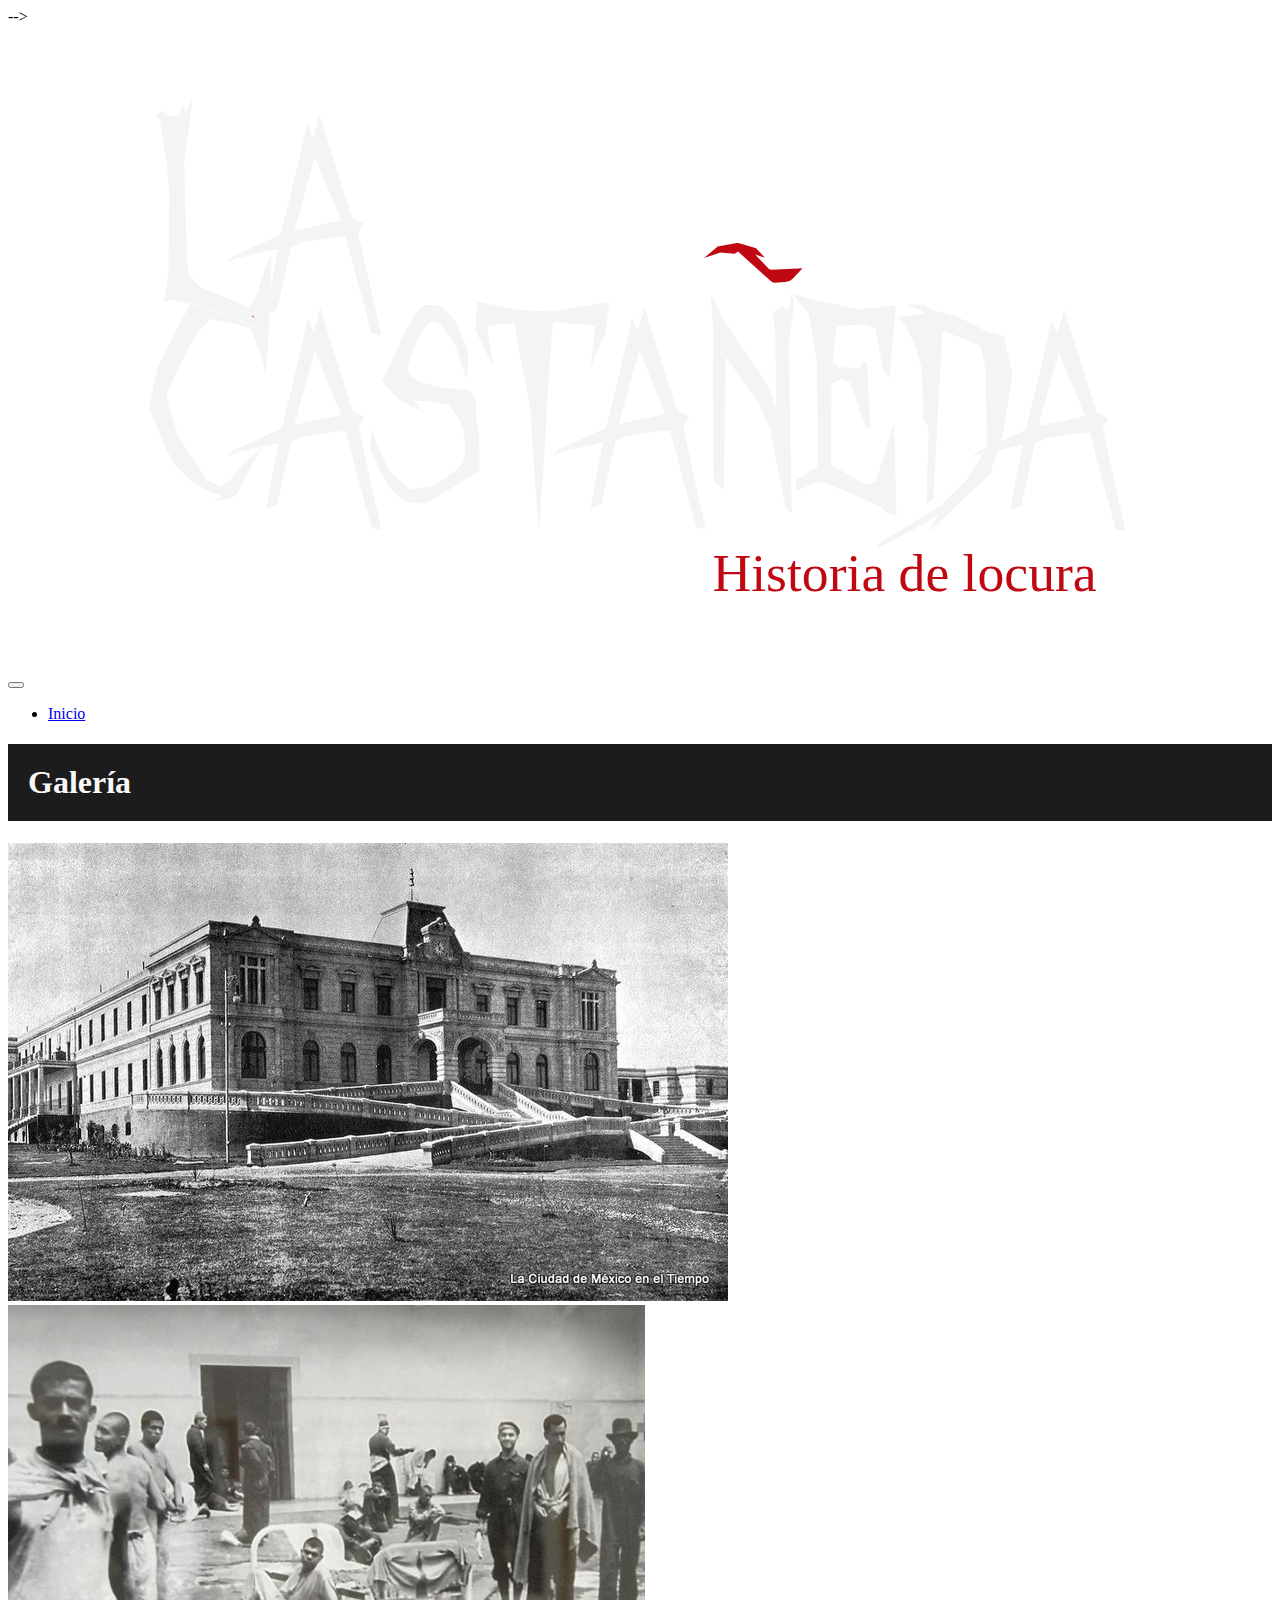
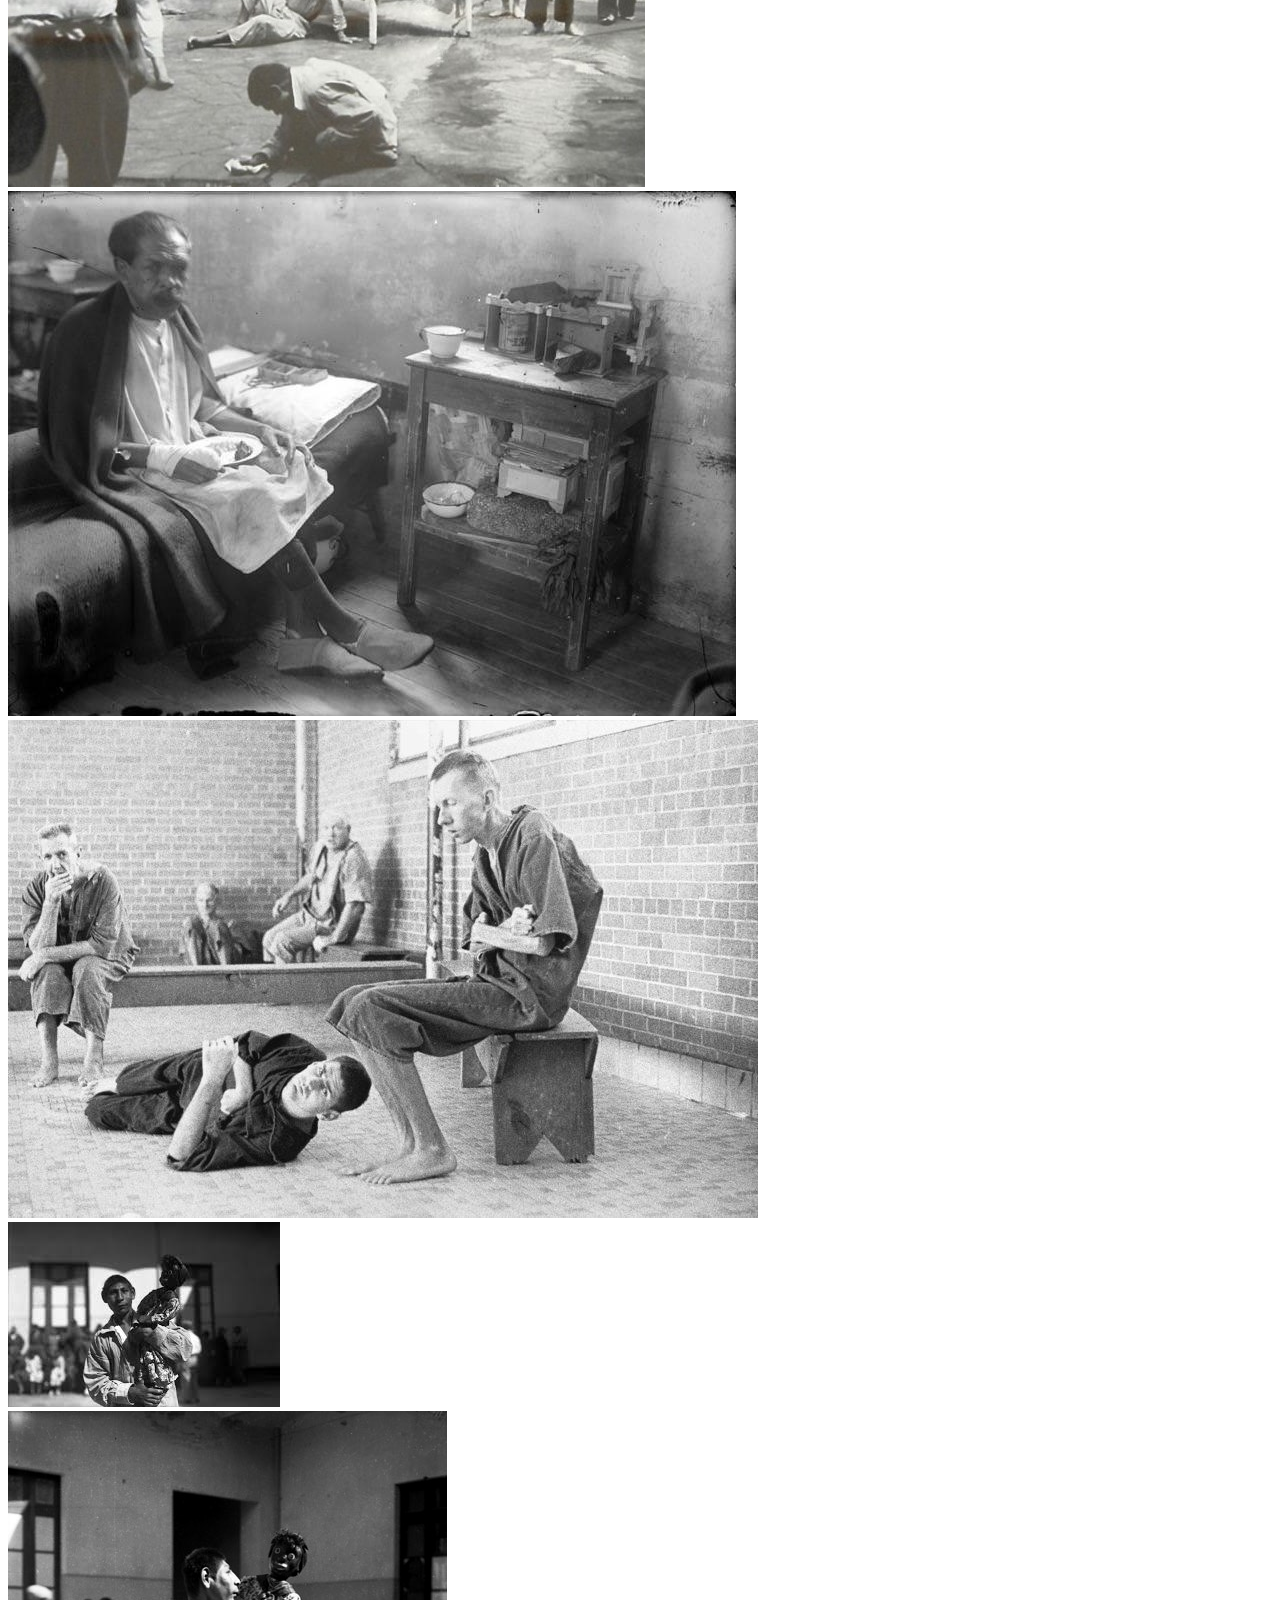
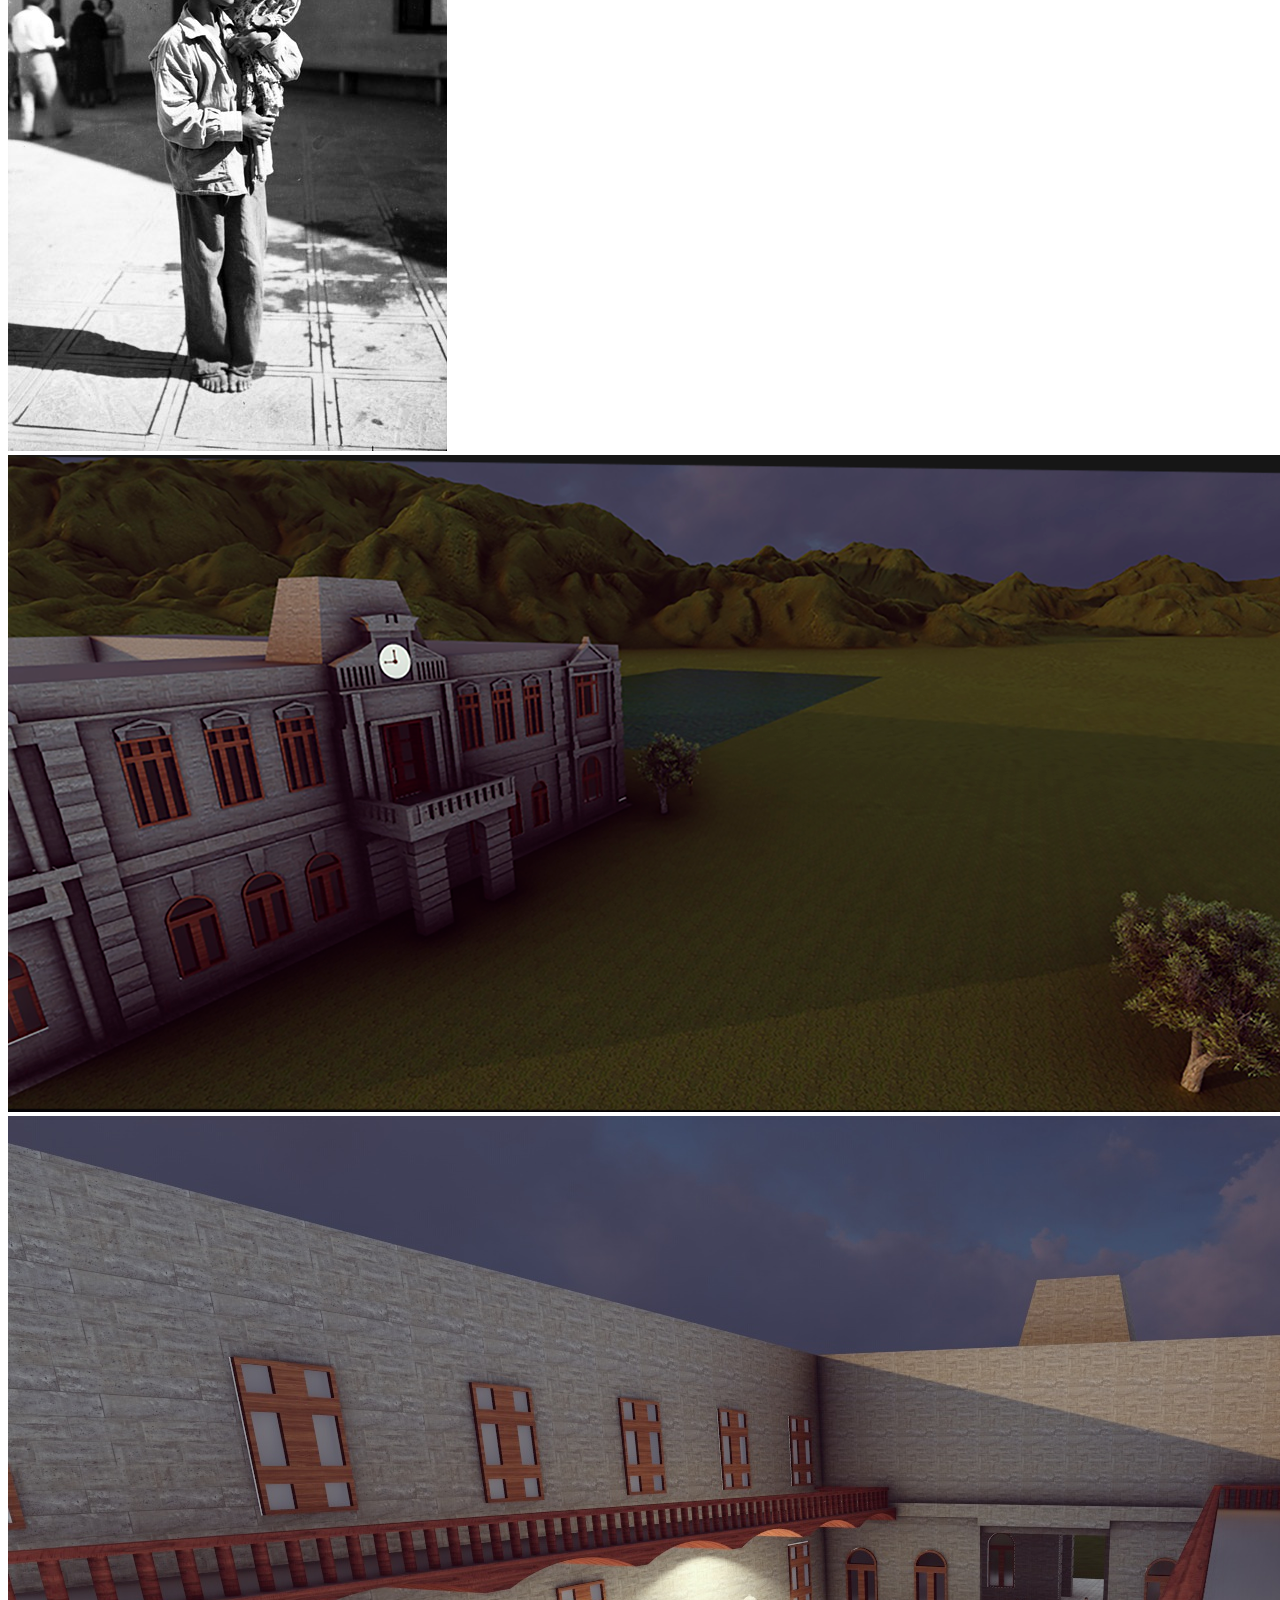
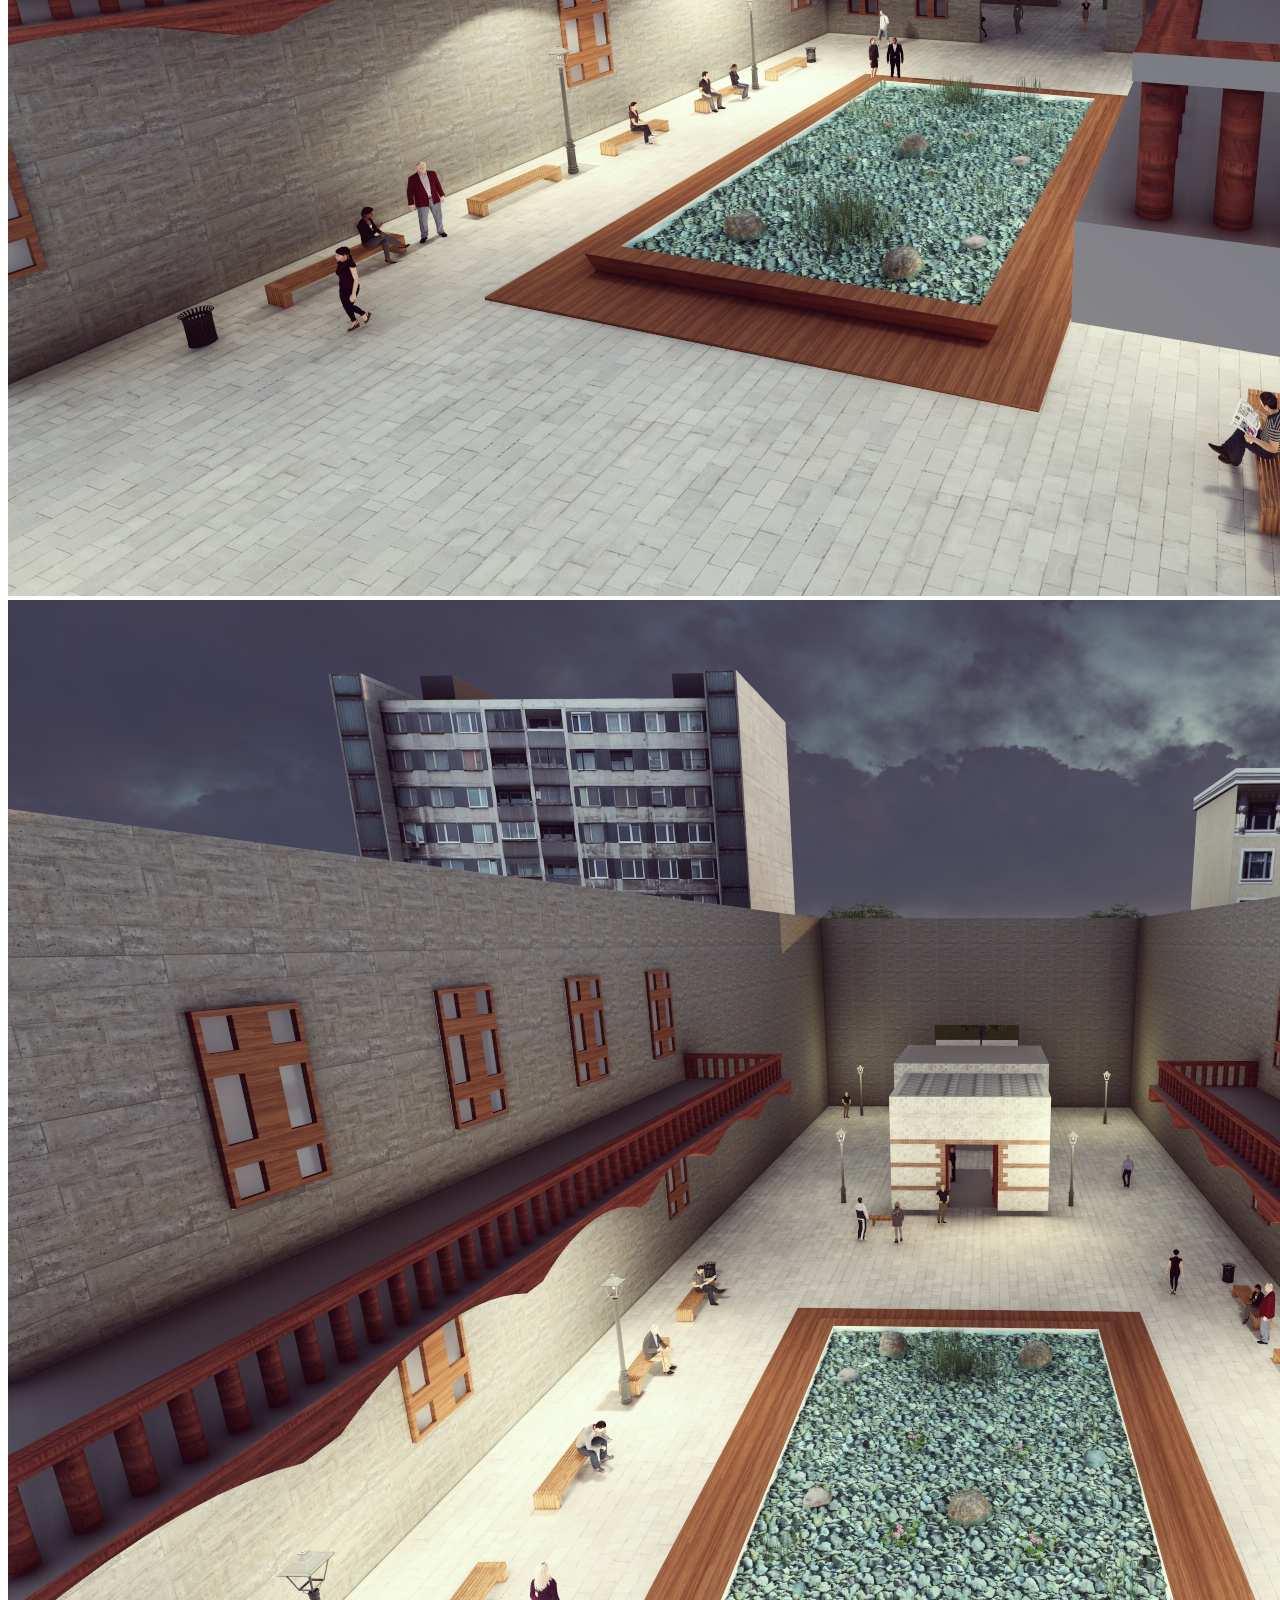
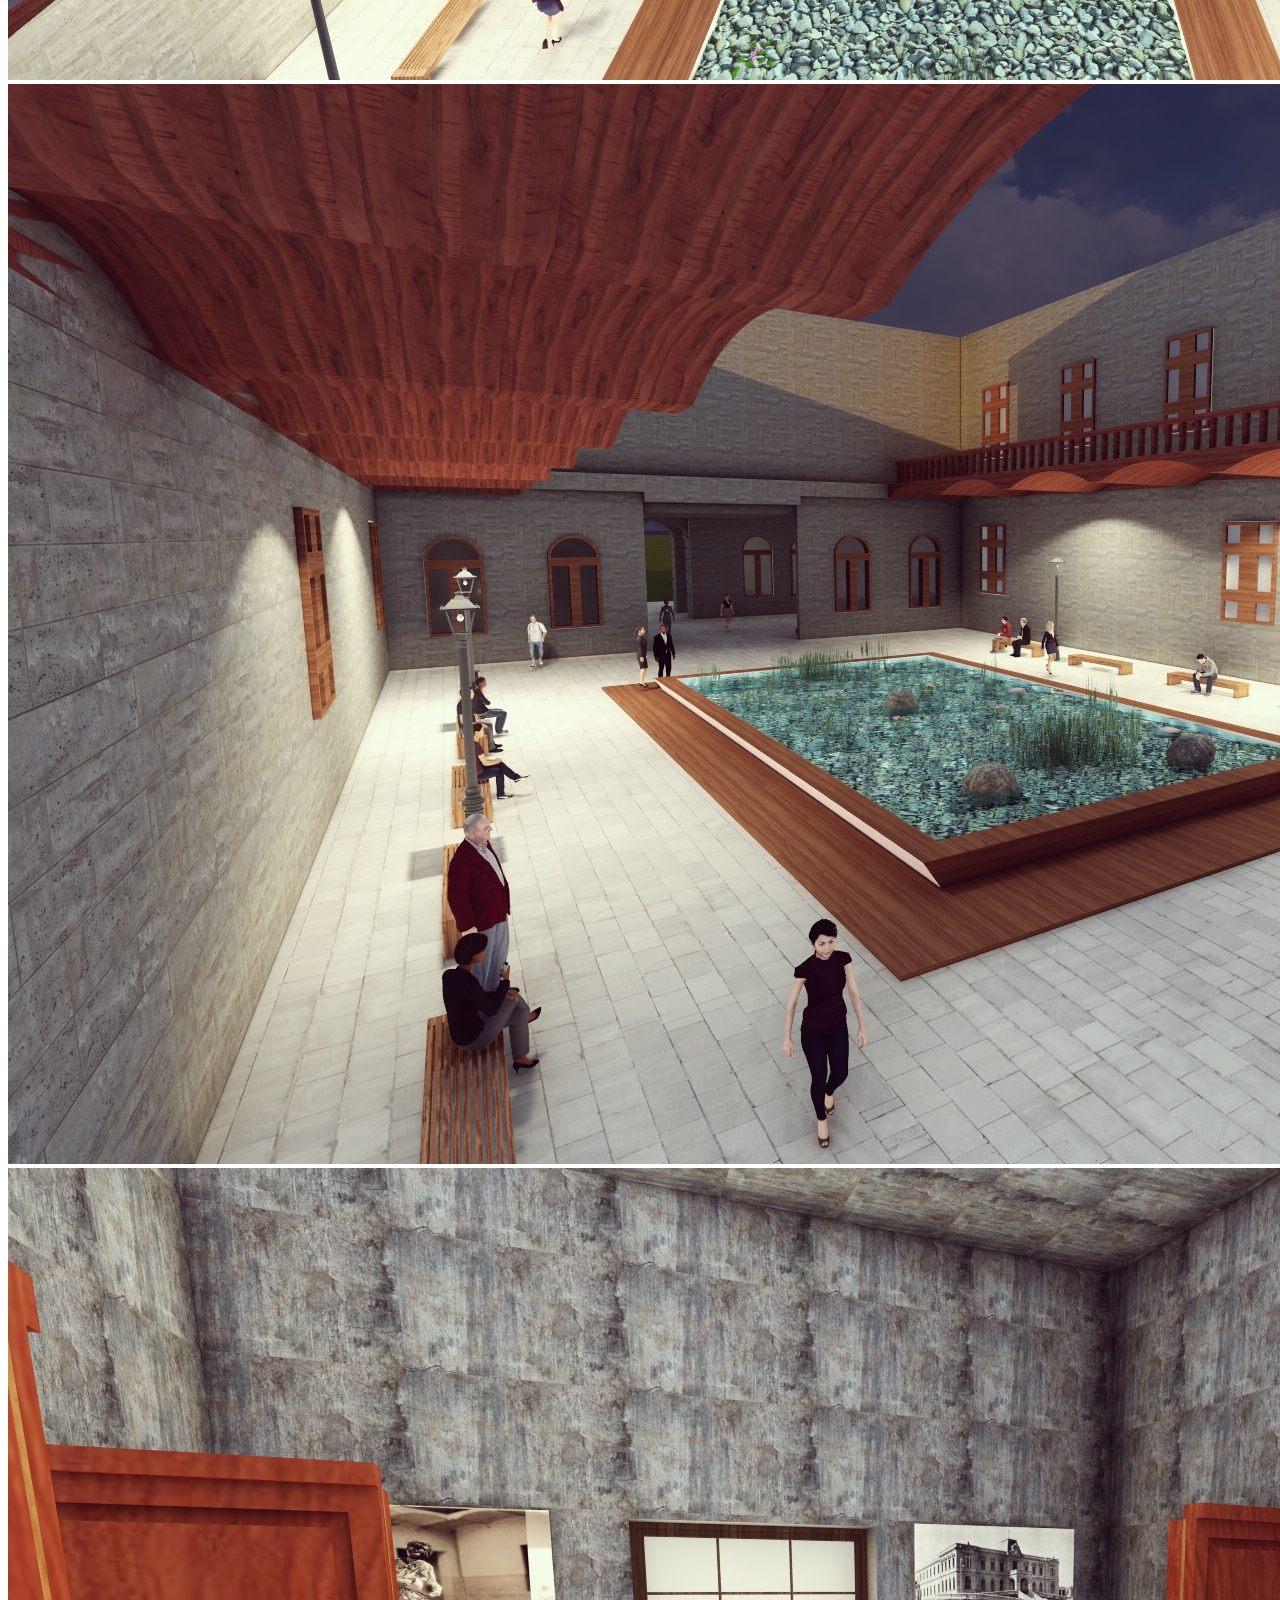
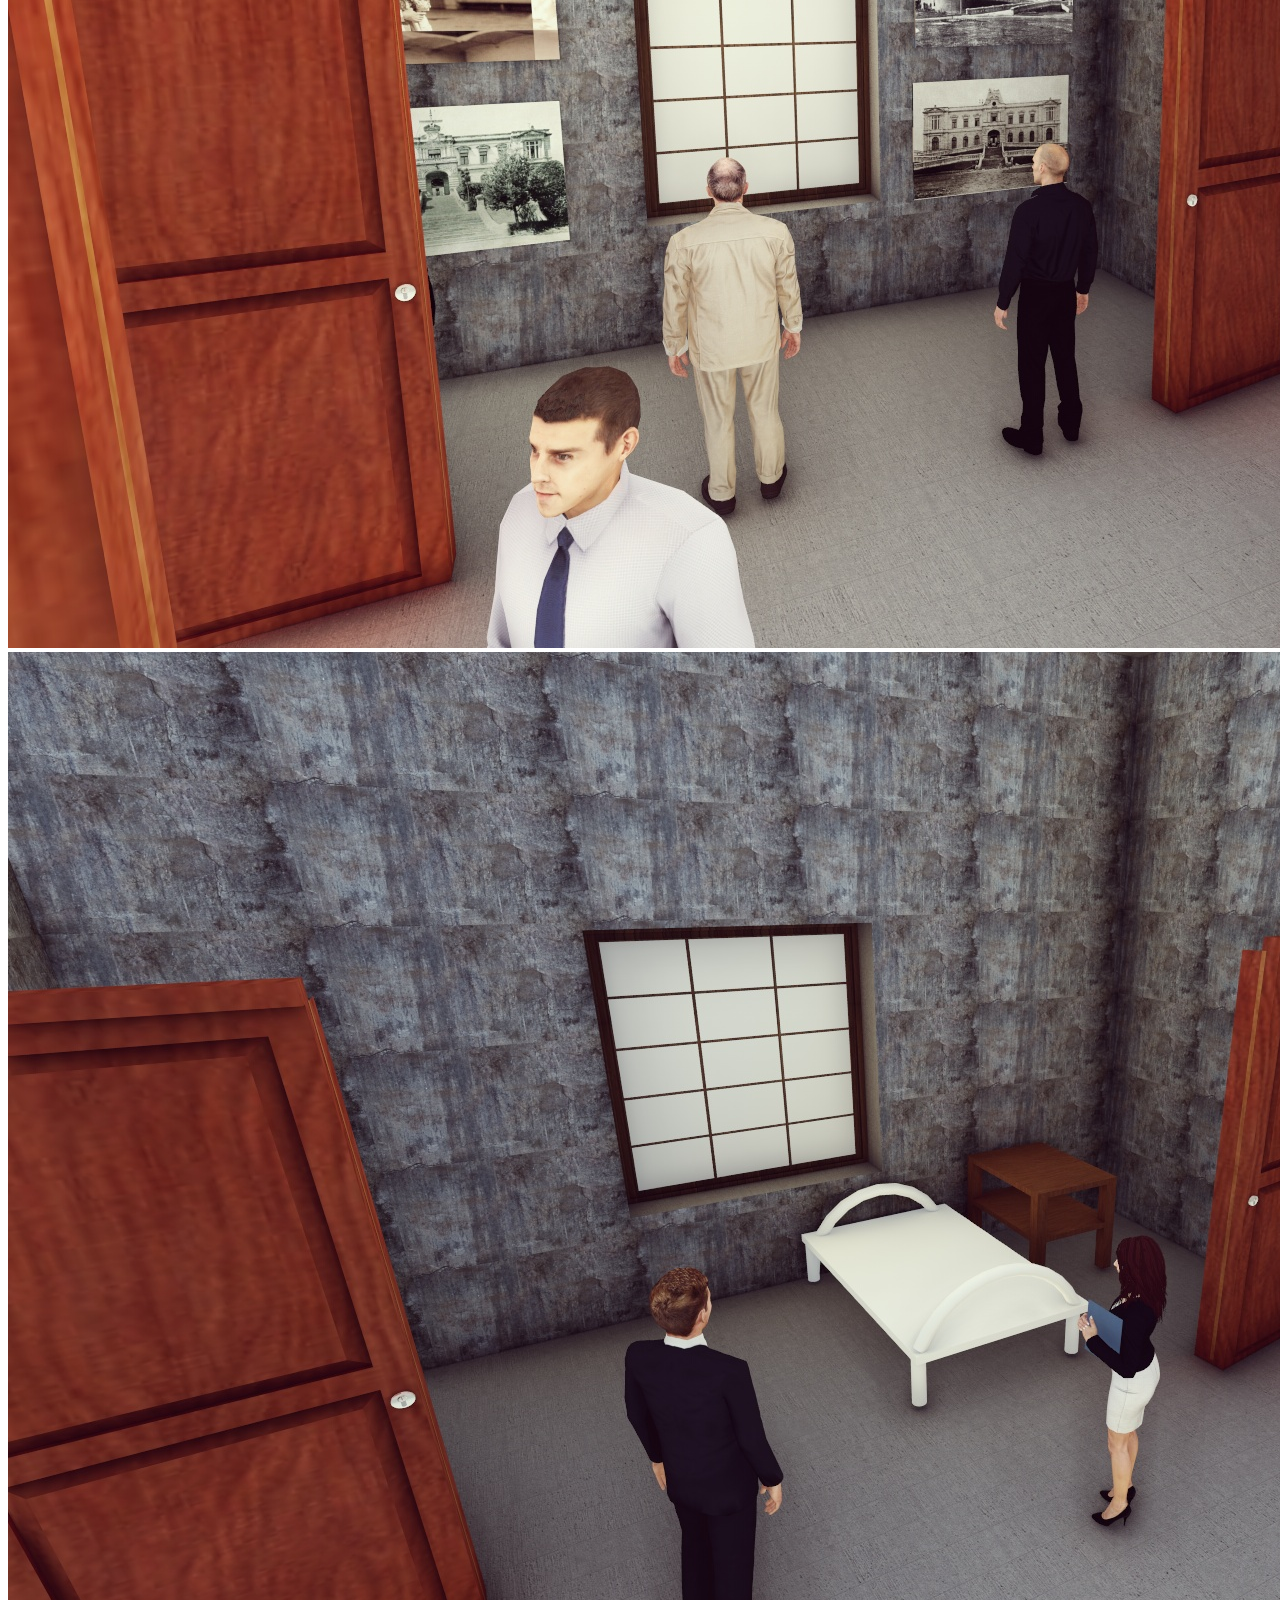
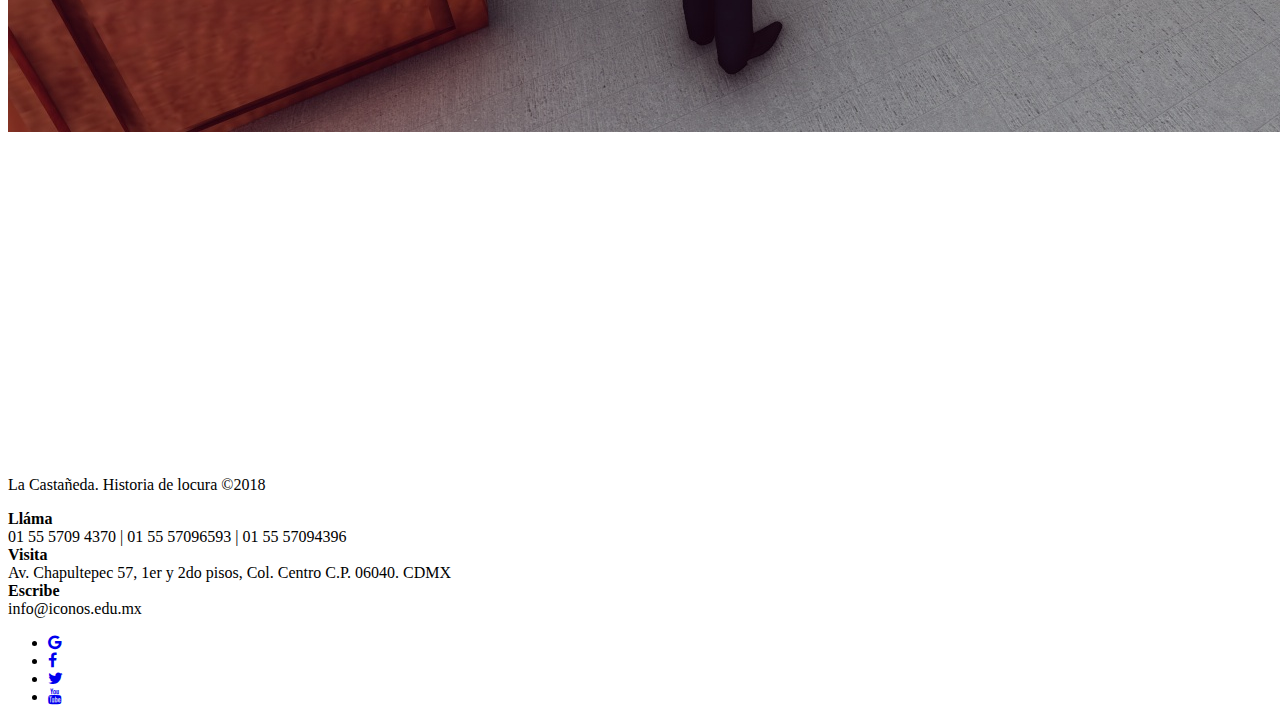
==== img.html @ a51790f0 "Add files via upload" ====
<!DOCTYPE html>
<html>

<head>

    <!-- tags para servidores de busqueda -->
    <meta name="description" content="Proyecto Integrador / ICONOS. La Castañeda, Ambientación 3D, Leyenda del manicomio.">
    <meta name="keywords" content="Castañeda, Manicomio la Castañeda, leyenda del manicomio, historia del manicomio, ICONOS, Castañeda 3D, Colonia Plateros, ambientacion 3D La Castañeda, leyenda la Castañeda México, leyenda del manicomio La Castañeda">
    <meta name="author" content="IN">
    <meta name="viewport" content="width=device-width, initial-scale=1.0">
    <meta charset="UTF-8">

    <!-- titulo del sitio -->
    <title>Manicomio. La Castañeda 3D - Galería</title>

    <!-- estilos -->
    <link rel="stylesheet" href="https://stackpath.bootstrapcdn.com/bootstrap/4.1.3/css/bootstrap.min.css" integrity="sha384-MCw98/SFnGE8fJT3GXwEOngsV7Zt27NXFoaoApmYm81iuXoPkFOJwJ8ERdknLPMO" crossorigin="anonymous">
    <link rel="stylesheet" href="https://stackpath.bootstrapcdn.com/font-awesome/4.7.0/css/font-awesome.min.css">
    <link rel="stylesheet" href="css/app.css">

<!--
    !-- Add the slick-theme.css if you want default styling 
    <link rel="stylesheet" type="text/css" href="//cdn.jsdelivr.net/gh/kenwheeler/slick@1.9.0/slick/slick.css" />
-->
-->
    <!-- Add the slick-theme.css if you want default styling -->
</head>

<body>

    <header class="container-fluid col-md">
        <!-- menu escritorio -->
        <nav id="menu" class="navbar navbar-expand-lg navbar-light col">
            <!-- logo -->
            <figure id="logo" class="navbar-brand col-8 col-md-3">
                <a id="unico" href="index.html">
                    <div class="col-12 imgLiquid imgLiquidNoFillLeft">
                        <img src="images/logotipo.svg" alt="Logotipo-Castañeda">
                    </div>
                </a>
            </figure>

            
            
            
            
            
            
            
            <button class="navbar-toggler" type="button" data-toggle="collapse" data-target="#navbarSupportedContent" aria-controls="navbarSupportedContent" aria-expanded="false" aria-label="Toggle navigation">
                <span class="navbar-toggler-icon"></span>
            </button>

            <div class="collapse navbar-collapse" id="navbarSupportedContent">

                <ul class="col-lx col-md col-12 navbar-nav">

                    <li class="col-lx col-4 text-center ha align-self-center">
                        <a href="index.html" class="">Inicio</a>
                    </li>
                </ul>
    </header>

<html>
<body>



    <style>
        .info_objetivo,
        .historia,
        .fotos,
        .ub,
        .cc {
            color: #F7F7F7;
            padding: 20px;
            background: #1C1C1C;
        }

        .blanco {
            color: #F7F7F7;
            padding: 20px;
            text-align: center;
        }

    </style>


    <main id="main" class="container-fuid col-sm">
        <section>

            <div class="info_venue col-12 col-md col-sm ha align-self-center">

                <h1 class="info_objetivo col text-center">Galería</h1>
            </div>

            <!---->

            <div class="row">


                <div class="participantes_item col-12 col-md-6 col-lg-4">

                    <div class="participantes_item_back col imgLiquid imgLiquidNoFillLeft">

                        <img src="images/IMG_1422.JPG" alt="Cama_original">

                    </div>

                    <div class="col">

                        <div class="col">


                        </div>

                    </div>

                </div>


                <!--  -->


                <div class="participantes_item col-12 col-md-6 col-lg-4">

                    <div class="participantes_item_back col imgLiquid imgLiquidNoFillLeft">

                        <img src="images/Cama.JPG" alt="Mueble_original">

                    </div>

                    <div class="participantes_item_text col">

                        <div class="col">



                        </div>

                    </div>

                </div>

                <!--  -->

                <div class="participantes_item col-12 col-md-6 col-lg-4">

                    <div class="cambio participantes_item_back col imgLiquid imgLiquidNoFillLeft">

                        <img src="images/Mueble.JPG" alt="Banco_original">

                    </div>

                    <div class="participantes_item_text col">

                        <div class="col">




                        </div>

                    </div>

                </div>

                <!-- -->

                <div class="participantes_item col-12 col-md-6 col-lg-4">

                    <div class="cambio participantes_item_back col imgLiquid imgLiquidNoFillLeft">

                        <img src="images/Banco.JPG" alt="Banco_original">

                    </div>

                    <div class="participantes_item_text col">

                        <div class="col">



                        </div>

                    </div>
                    <!-- -->

                </div>
                <div class="participantes_item col-12 col-md-6 col-lg-4">

                    <div class="cambio participantes_item_back col imgLiquid imgLiquidNoFillLeft">

                        <img src="images/munecob.jpg" alt="Banco_original">

                    </div>

                    <div class="participantes_item_text col">

                        <div class="col">




                        </div>

                    </div>
                </div>
                <!-- -->

                <div class="participantes_item col-12 col-md-6 col-lg-4">

                    <div class="cambio participantes_item_back col imgLiquid imgLiquidNoFillLeft">

                        <img src="images/munecoa.jpg" alt="Banco_original">

                    </div>

                    <div class="participantes_item_text col">

                        <div class="col">



                        </div>

                    </div>


                </div>
            </div>
        </section>


            <!---->

        <section>   
        <div class="row">


                <div class="participantes_item col-12 col-md-6 col-lg-4">

                    <div class="participantes_item_back col imgLiquid imgLiquidNoFillLeft">

                        <img src="images/web_estilo_03.png" alt="Fachada_Castañeda_3D">

                    </div>

                    <div class="col">

                        <div class="col">


                        </div>

                    </div>

                </div>


                <!--  -->


                <div class="participantes_item col-12 col-md-6 col-lg-4">

                    <div class="participantes_item_back col imgLiquid imgLiquidNoFillLeft">

                        <img src="images/interior12.jpg" alt="Interior">

                    </div>

                    <div class="participantes_item_text col">

                        <div class="col">



                        </div>

                    </div>

                </div>

                <!--  -->

                <div class="participantes_item col-12 col-md-6 col-lg-4">

                    <div class="cambio participantes_item_back col imgLiquid imgLiquidNoFillLeft">

                        <img src="images/interior2.jpg" alt="Interior">

                    </div>

                    <div class="participantes_item_text col">

                        <div class="col">




                        </div>

                    </div>

                </div>

                <!-- -->

                <div class="participantes_item col-12 col-md-6 col-lg-4">

                    <div class="cambio participantes_item_back col imgLiquid imgLiquidNoFillLeft">

                        <img src="images/interior5.jpg" alt="Interior">

                    </div>

                    <div class="participantes_item_text col">

                        <div class="col">



                        </div>

                    </div>
                    <!-- -->

                </div>
                <div class="participantes_item col-12 col-md-6 col-lg-4">

                    <div class="cambio participantes_item_back col imgLiquid imgLiquidNoFillLeft">

                        <img src="images/interior6.jpg" alt="Interior">

                    </div>

                    <div class="participantes_item_text col">

                        <div class="col">




                        </div>

                    </div>
                </div>
                <!-- -->

                <div class="participantes_item col-12 col-md-6 col-lg-4">

                    <div class="cambio participantes_item_back col imgLiquid imgLiquidNoFillLeft">

                        <img src="images/interior8.jpg" alt="Interior">

                    </div>

                    <div class="participantes_item_text col">

                        <div class="col">



                        </div>

                    </div>


                </div>
            </div>
        </section>
        
        
        
        
        
        
        <!---->
        <footer id="footer" class="col">

            <div class="row">

                <div class="info_venue col-12 col-md-8 col-sm ha align-self-center">
                    <img alt="ICONOS" class="logo" src="images/iconos_72dpi-01.png"><br>
                    <copyright class="maq col text-left">La Castañeda. Historia de locura &copy;2018</copyright>
                    <p>
                        <strong> Lláma </strong><br>

                        01 55 5709 4370 | 01 55 57096593 | 01 55 57094396<br>
                        <strong> Visita </strong><br>

                        Av. Chapultepec 57, 1er y 2do pisos, Col. Centro C.P. 06040. CDMX<br>
                        <strong> Escribe </strong> <br>

                        info@iconos.edu.mx
                    </p>
                </div>

                <!--  -->

                <div class="social info_venue col-lx col-md-4 col-sm ha align-self-center">

                    <ul class="row">

                        <li class="col-3">
                            <a href="https:https://www.iconos.edu.mx/" target="_blank">
                                <i class="fa fa-google"></i>
                            </a>
                        </li>
                        <li class="col-3">
                            <a href="https://www.facebook.com/iconosinstituto" target="_blank">
                                <i class="fa fa-facebook"></i>
                            </a>
                        </li>
                        <li class="col-3">
                            <a href="https:https://twitter.com/iconos_inst" target="_blank">
                                <i class="fa fa-twitter"></i>
                            </a>
                        </li>
                        <li class="col-3">
                            <a href="https://www.youtube.com/channel/UCpwyjJ06XhVQkdlIOk4nbbQ" target="_blank">
                                <i class="fa fa-youtube"></i>
                            </a>
                        </li>

                    </ul>

                </div>

            </div>

        </footer>


<!--    <script src="Js/jquery.min.js"></script>-->
    <script src="Js/bootstrap.min.js"></script>
<!--    <script src="Js/imgLiquid/js/imgLiquid-min.js"></script>-->
    <script src="Js/app.js"></script>
    </main>
</body>

    </html>
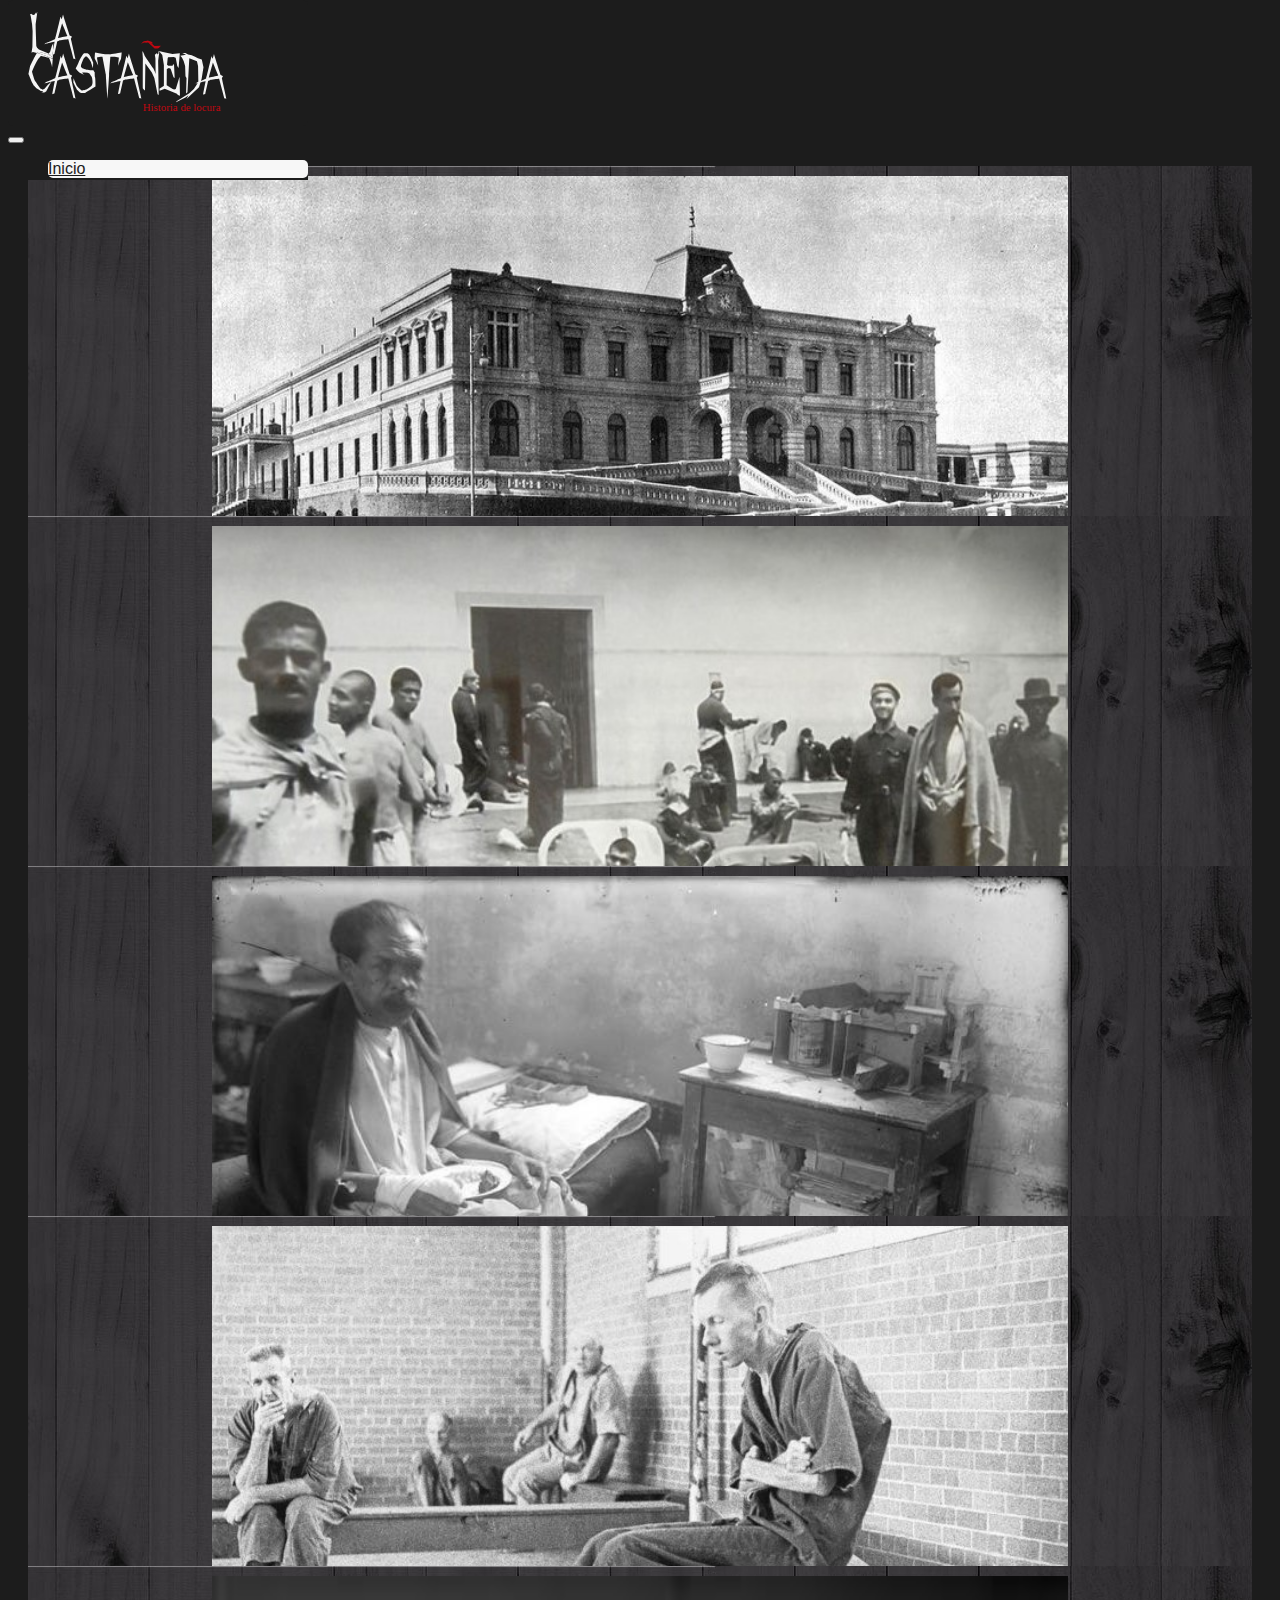
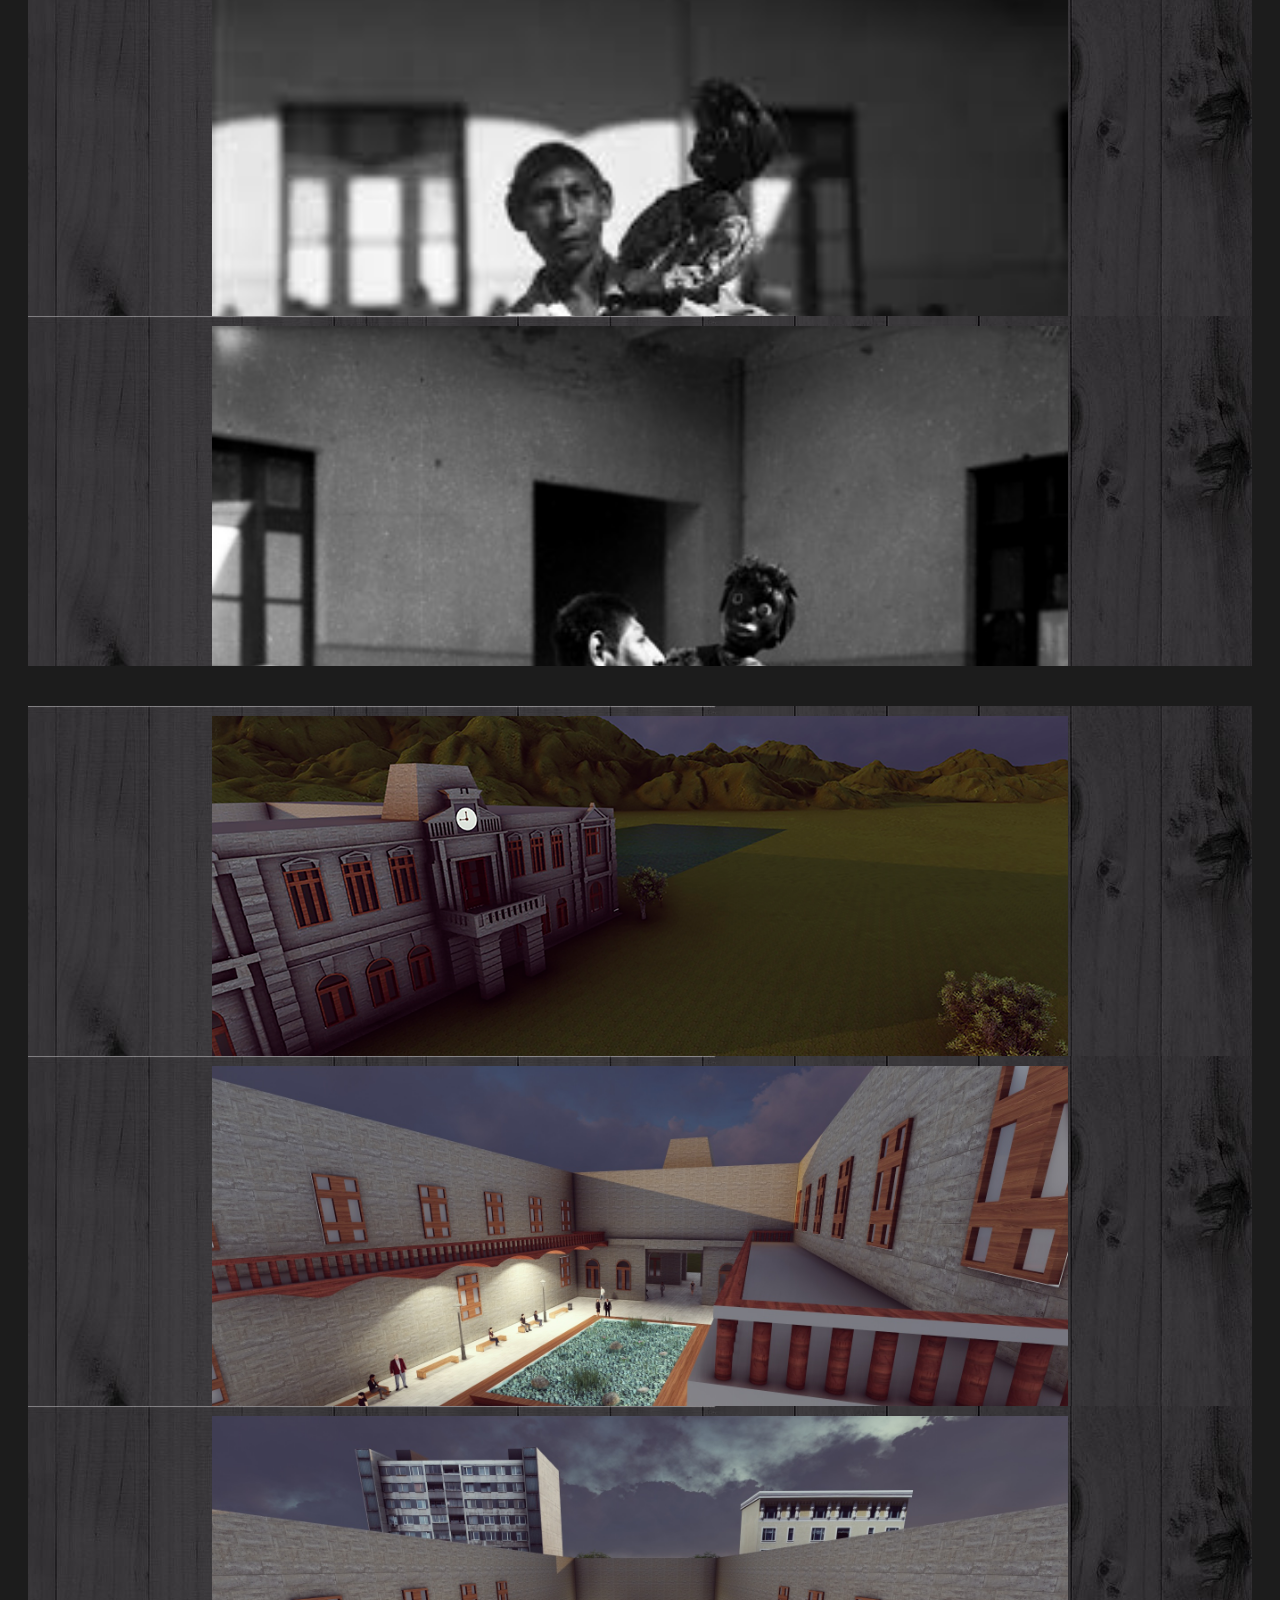
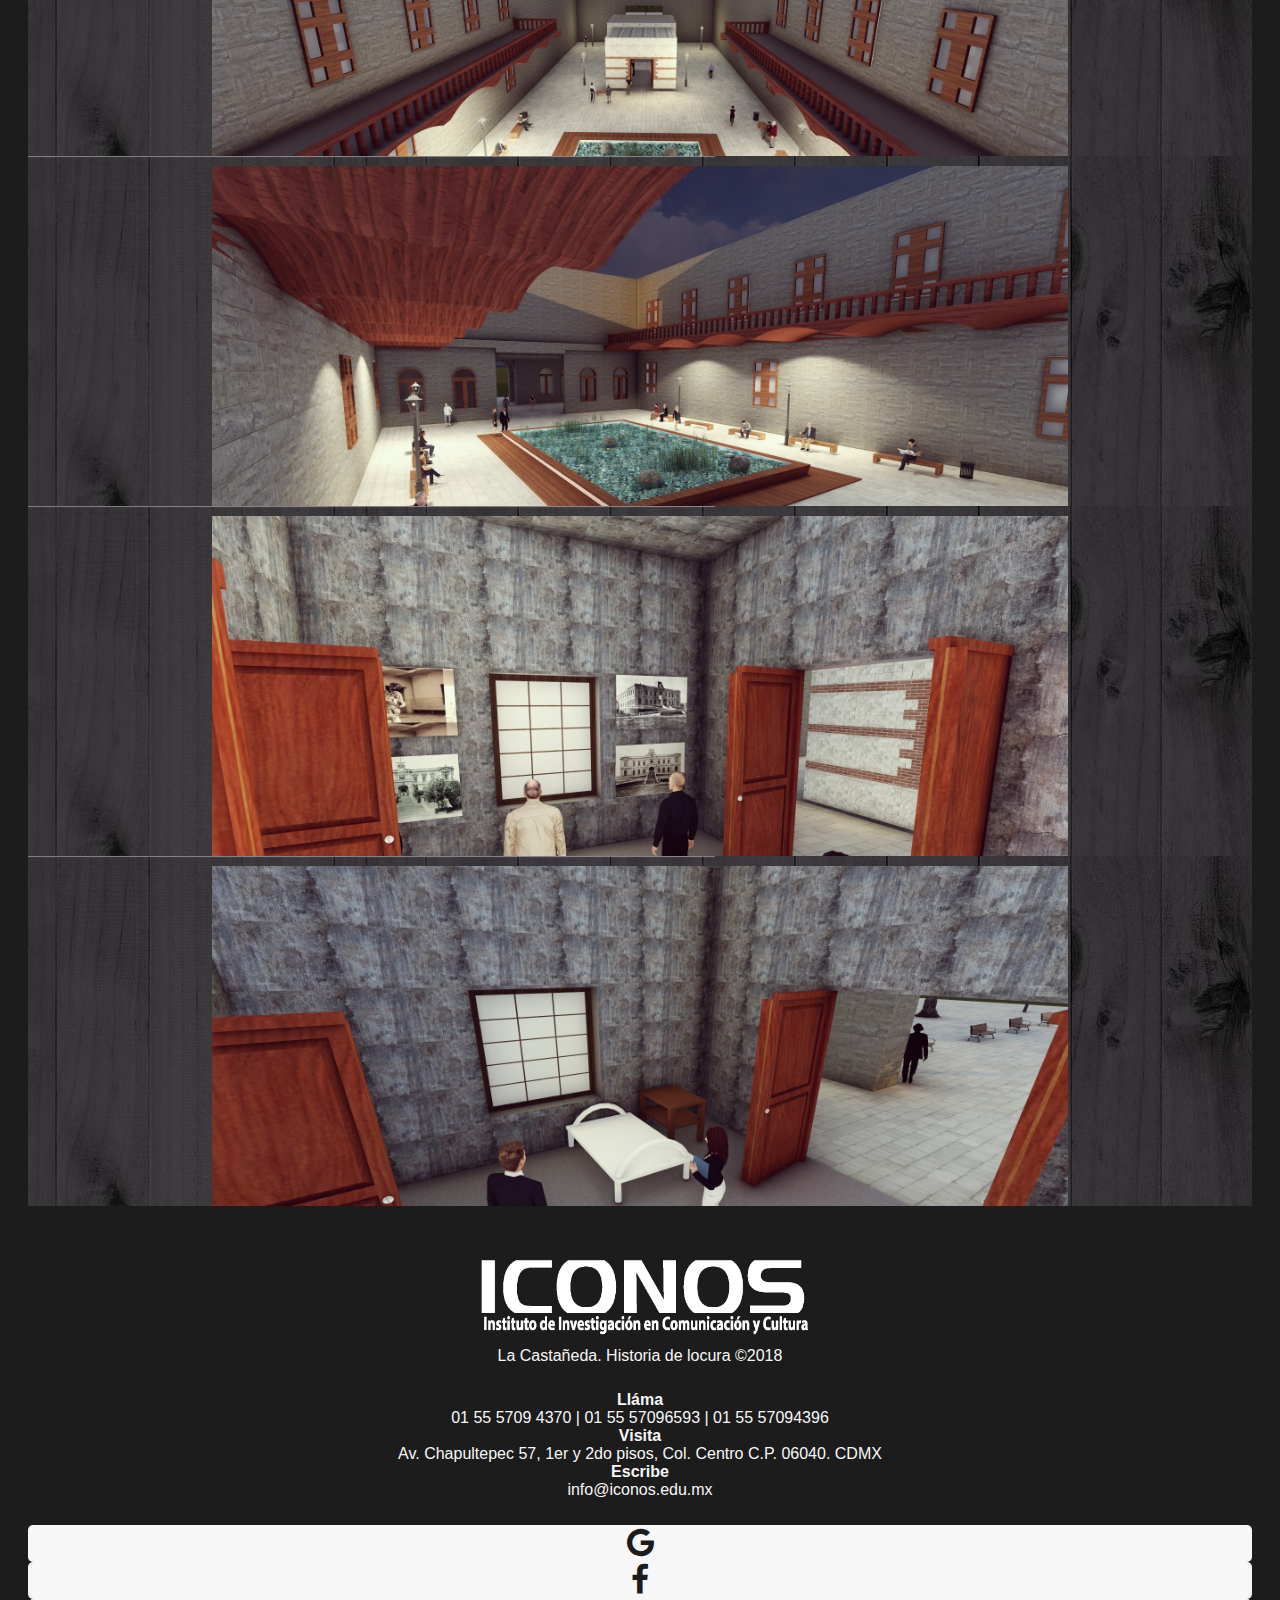
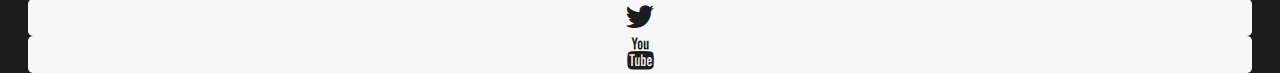
==== commit e0fca222: "Correción estilo href" ====
--- a/img.html
+++ b/img.html
@@ -18,7 +18,7 @@
     <!-- estilos -->
     <link rel="stylesheet" href="https://stackpath.bootstrapcdn.com/bootstrap/4.1.3/css/bootstrap.min.css" integrity="sha384-MCw98/SFnGE8fJT3GXwEOngsV7Zt27NXFoaoApmYm81iuXoPkFOJwJ8ERdknLPMO" crossorigin="anonymous">
     <link rel="stylesheet" href="https://stackpath.bootstrapcdn.com/font-awesome/4.7.0/css/font-awesome.min.css">
-    <link rel="stylesheet" href="css/app.css">
+    <link rel="stylesheet" href="Css/app.css">
 
 <!--
     !-- Add the slick-theme.css if you want default styling 
--- a/Css/app.css
+++ b/Css/app.css
@@ -0,0 +1,395 @@
+* {
+/*    outline: solid 1px white;*/
+
+}
+
+
+
+
+@import url('https://fonts.googleapis.com/css?family=Noto+Sans|Noto+Serif');
+
+body {
+    font-family: 'Noto Sans', sans-serif;
+    
+    }
+
+h1,h2,h3,h4,h5,h6 {
+font-family: 'Noto Serif', serif;
+ }
+
+
+
+
+
+/*GENERALES*/
+
+.animado,
+a {
+    -ms-transition: all .3s ease-out;
+    -moz-transition: all .3s ease-out;
+    -webkit-transition: all .3s ease-out;
+    transition: all .3s ease-out;
+}
+
+.clear {
+    clear: both;
+}
+
+/* resets */
+
+body {
+    background-color: #1C1C1C;
+}
+
+div,
+section,
+article,
+ul,
+nav {
+    height: 100%;
+
+}
+
+section {
+    padding: 20px;
+}
+
+a {
+    display: block;
+    height: 100%;
+    width: 100%;
+    color: #1C1C1C;
+    background: #F7F7F7;
+     border-radius: 5px;
+
+}
+
+#unico {
+    background: #1C1C1C;
+}
+
+a:hover {
+    background: #72171E;
+    color: #F7F7F7;
+    transform: scale(1.1);
+    text-decoration: none;
+   
+
+}
+
+ul {
+    list-style-type: none;
+}
+
+.ha {
+    height: auto;
+}
+
+nav ul {
+    list-style-type: none;
+}
+
+nav ul il a {
+    display: block;
+    height: 100%;
+    width: auto;
+
+}
+
+
+/* header */
+
+
+header {
+    height: 180px;
+    position: fixed;
+    top: 0;
+    overflow: hidden;
+    background: #1C1C1C;
+    z-index: 9999;
+}
+
+figure {
+    height: 70%;
+    width: auto;
+    display: block;
+    margin: 0;
+}
+
+img {
+    width: 80%;
+    border-radius: 4px;
+}
+
+/* body */
+#heroscreen,
+#leyenda,
+#artefactos {
+    height: 100vh;
+
+}
+
+#leyenda {
+    background: #1C1C1C;
+    color: white;
+}
+
+/* heroscreen */
+#heroscreen {
+    position: relative;
+}
+
+.heroscreen_background img {
+    height: 100%;
+    width: 100%;
+    background: black;
+    opacity: .70;
+
+}
+
+.heroscreen_text {
+    position: absolute;
+    left: 0;
+    z-index: 0;
+    color: #F7F7F7;
+}
+
+.heroscreen_text h1 {
+    font-size: 3em;
+    padding: 20px;
+    color: #F7F7F7;
+ text-align: right;
+    margin: 40px;
+}
+
+ .negro { background:#2A2A2A;}
+
+p {
+    padding: 10px;
+}
+
+#texto {
+    font-size: 2vh;
+}
+
+.title {
+    width: 100%;
+    height: 100px;
+    padding: 30px;
+    color: #F7F7F7;
+}
+
+
+
+/* Participantes */
+
+
+
+.participantes_item {
+    height: 450px;
+    overflow: hidden;
+    position: relative;
+    padding: 0;
+    background-image: url(../images/madera.jpg);
+
+}
+
+.participantes_item:hover {
+
+    opacity: .20;
+    background: #1C1C1C;
+
+}
+
+.participantes_item_back {
+    position: absolute;
+    padding: 0;
+    width: 100%;
+}
+
+.participantes_item_back img {
+    height: 60%;
+    width: 60%;
+    display: block;
+    padding: 10px;
+    margin-left: auto;
+    margin-right: auto;
+    z-index: -1;
+
+}
+
+
+.participantes_item_text {
+    position: absolute;
+    text-align: center;
+    z-index: 0;
+
+}
+
+
+/* footer */
+footer {
+    height: 300px;
+    background: 2A2A2A;
+    color: #F7F7F7;
+    padding: 20px;
+    text-align: center;
+}
+
+.logo {
+    width: 30%;
+}
+
+.social {
+    font-size: 2em;
+
+}
+
+.social ul {
+    padding: 0;
+    margin: 0;
+
+}
+
+.rojo {
+    background: #F7F7F7;
+    color: #72171E;
+    padding: 20px;
+    text-align: center;
+}
+
+/*VIDEO*/
+#stand {
+
+    width: 100%;
+    height: 100%;
+    top: 50%;
+    left: 50%;
+    transform: translate(70%);
+
+}
+
+.ambientacion {
+    width: 100%;
+    height: 100%;
+
+}
+
+
+
+
+
+
+
+/*
+.root{
+    --variable
+    
+}
+*/
+
+
+/*BREAKPOINTS*/
+
+/* Extra small devices (phones, 600px and down) */
+@media only screen and (max-width: 500px) {
+    .participantes_item {
+        height: 200px;
+        /*        background: blue;*/
+    }
+
+    .participantes_item_back img {
+        height: auto;
+        width: 55%;
+    }
+    #stand {
+
+    top: 20%;
+    left: 20%;
+    transform: translate(0%);
+
+}
+   .heroscreen_text h1 {
+    font-size: 1.5em;
+    padding: 0px;
+    color: #F7F7F7;
+    left: 80%;
+    top: 80%;
+    transform: translate(5%,100%);
+}
+    .heroscreen_background img {
+    height: 300px;
+    width: 100%;
+    background: black;
+    opacity: .70;
+
+}
+    #heroscreen {
+    height: 300px;
+
+}
+}
+
+/* Small devices (portrait tablets and large phones, 600px and up) */
+@media only screen and (min-width: 600px) {
+
+    .participantes_item_back img {
+        height: auto;
+        width: 60%;
+    }
+
+    .participantes_item {
+        height: 300px;
+        /*         background: green;*/
+    }
+        #stand {
+width: 100%;
+    height: 100%;
+    top: 50%;
+    left: 50%;
+    transform: translate(20%);
+
+}
+}
+
+/* Medium devices (landscape tablets, 768px and up) */
+@media only screen and (min-width: 768px) {
+    .participantes_item {
+        /*        background: blue;*/
+    }
+}
+
+/* Large devices (laptops/desktops, 992px and up) */
+@media only screen and (min-width: 992px) {
+    .participantes_item_back img {
+        height: auto;
+        width: 70%;
+    }
+
+    .participantes_item {
+        height: 350px;
+    }
+}
+
+
+
+/* Extra large devices (large laptops and desktops, 1200px and up) */
+@media only screen and (min-width: 1200px) {
+
+    /*
+     .participantes_item {
+        background: pink;
+    }
+*/
+/*
+    .participantes_item_back img {
+        height: auto;
+        width: 80%;
+    }
+
+    .participantes_item {
+        height: 400px;
+
+    }
+*/
+}
